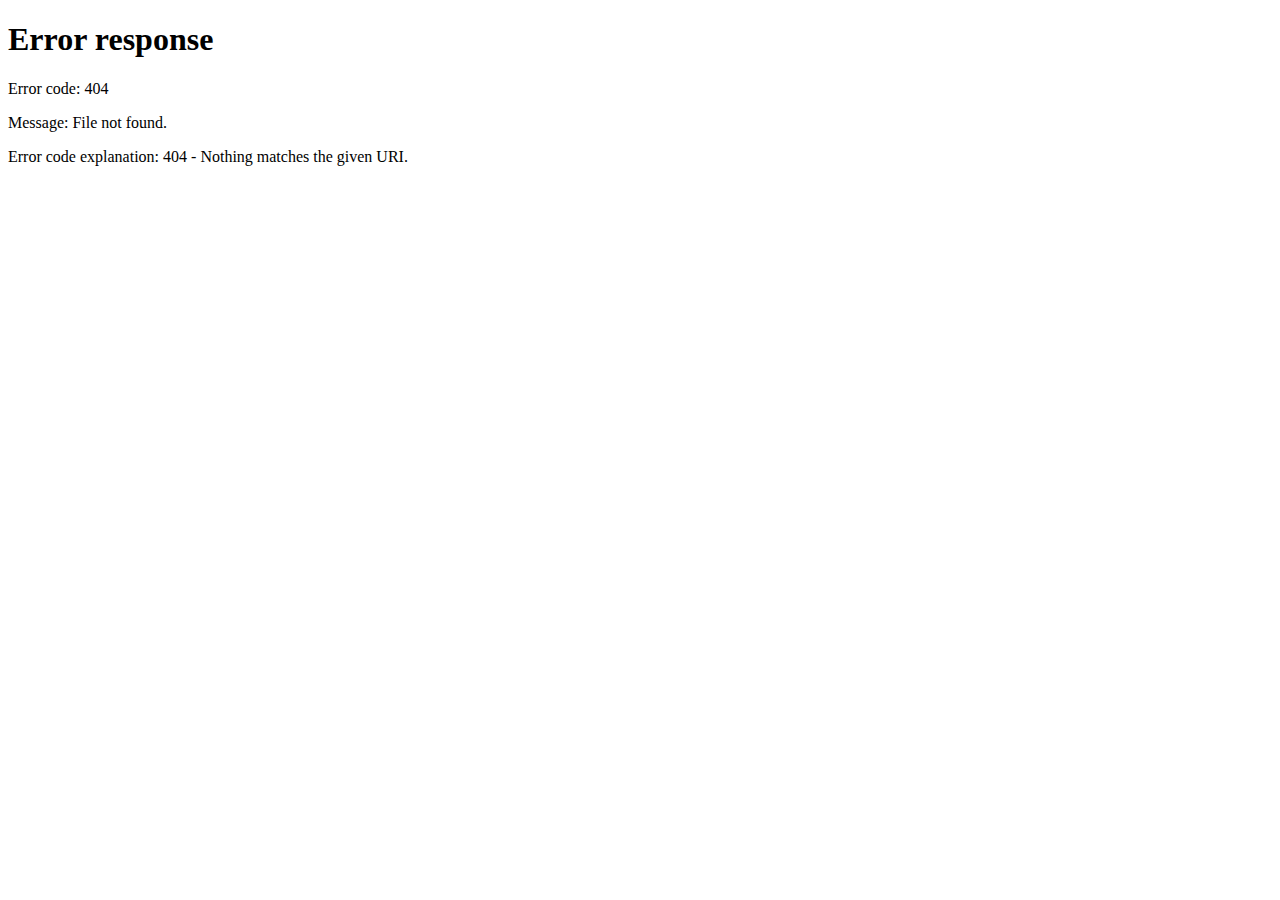
==== index2.html @ 04f1ca06 "Add files via upload" ====
<!DOCTYPE html>
<html lang="en">

<head>
    <meta charset="UTF-8">
    <meta name="viewport" content="width=device-width, initial-scale=1">
    <meta http-equiv="Cache-Control" content="no-cache, no-store, must-revalidate" />
    <meta http-equiv="cache-control" content="max-age=0" />
    <meta http-equiv="Pragma" content="no-cache" />
    <meta http-equiv="Expires" content="0" />
    <meta name="description" content="" />
    <meta name="keywords" content="" />
    <script src="https://ajax.aspnetcdn.com/ajax/jQuery/jquery-3.6.4.min.js"></script>
    <link rel="stylesheet" href="https://fonts.googleapis.com/css2?family=Material+Symbols+Outlined:opsz,wght,FILL,GRAD@20..48,100..700,0..1,-50..200" />
    <link rel="stylesheet" href="style2.css">
    <title>Покупка недвижимости в России</title>
</head>

<body>
<script>
        const body = document.body.offsetWidth;
        if(body > 480){
            location.href = "index.php";
        }
        console.log('Ширина body:' + body);
</script>
    <div class="maindiv">
        <div class="hellodiv">
            <img class="helloimg" style="left: -80vw;" src="https://cdn-p.cian.site/images/55/260/631/san-siti-sochi-jk-1360625549-10.jpg">
            <div class="blackoutdiv"></div>
            <div class="hellocontent">
                <div class="headerdiv">
                    <div class="headerlogodiv">
                        <img class="logoimg" src="image/real-estate-logo1.png">
                    </div>
                    <div class="divmenuspan">
                        <span class="material-symbols-outlined hellomenu">
                            menu
                        </span>
                    </div>
                    <div class="dropdiv">
                        <div class="a1">
                            <div class="b1">
                                <span class="material-symbols-outlined hellomenu">
                                    close
                                </span>
                            </div>
                        </div>
                        <div class="a2">
                            <a>Объекты</a>
                        </div>
                        <div class="a2">
                            <a>Планировки</a>
                        </div>
                        <div class="a2">
                            <a>Ипотека</a>
                        </div>
                        <div class="a2">
                            <a>О компании</a>
                        </div>
                        <div class="actiondiv">
                            <div class="accautdiv">
                                <span class="material-symbols-outlined accounticon">
                                    account_circle
                                </span>
                                <span id="accountspan">Войти</span>
                            </div>
                            <div class="accautdiv" style="margin: 0 5vw;">
                                <span class="material-symbols-outlined accounticon">
                                    real_estate_agent
                                </span>
                                <span id="accountspan">Дома</span>
                            </div>
                            <div class="accautdiv">
                                <span class="material-symbols-outlined accounticon">
                                    receipt_long
                                </span>
                                <span id="accountspan">Сделки</span>
                            </div>
                        </div>
                    </div>
                </div>
                <div class="mainhellocontent">
                    <p class="headerp">Недвижимость премиум класса в России</p>
                    <p class="headerp2">Мы создаем дома, инфраструктуру и сервисы, которые экономят ваше время, чтобы вы могли потратить его на то, что действительно важно</p>
                </div>
            </div>
        </div>
        <div class="maincontent">
            <div class="conteiner1">
                <div class="a1">
                    <div class="b1">
                        <p class="headingp">Все нужное всегда рядом</p>
                    </div>
                    <div class="b2">
                        <div class="c1">
                            <p class="p1">5-10</p>
                            <p class="p2">минут до </br> центра города</p>
                        </div>
                        <div class="c1">
                            <p class="p1">5-10</p>
                            <p class="p2">минут до </br> парков и скверов</p>
                        </div>
                        <div class="c1">
                            <p class="p1">15-20</p>
                            <p class="p2">минут до </br> аэропрота</p>
                        </div>
                        <div class="c1">
                            <p class="p1">5-10</p>
                            <p class="p2">минут до </br> торговых центров</p>
                        </div>
                    </div>
                </div>
            </div>
            <div class="heading">
                <p class="headingp">Наша коллекция раскошных интерьеров</p>
                <p class="headingp2">Выбирайте из множества вариантов от классических до современных и создавайте уют и комфорт в своем доме, который будет по достоинству оценен всеми ваши гостями.</p>
            </div>
            <div class="container2">
                <div class="photobanner banner1">
                    <img src="https://pic.voombu.ru/img/hotel/max1280x900/817/81790423.jpg">
                    <img src="https://moretraveler.com/wp-content/uploads/2022/12/sa2-5.jpg">
                    <img src="https://bucwar.ru/wp-content/uploads/2019/05/armani-hotel-dubai-09.jpg">
                    <img src="https://idei.club/uploads/posts/2022-03/1647592143_35-idei-club-p-intereri-v-emiratakh-interer-krasivo-foto-44.jpg">
                    <img src="https://pro-dachnikov.com/uploads/posts/2023-01/1672790240_pro-dachnikov-com-p-kukhnya-bogataya-sovremennaya-foto-40.jpg">
                    <img src="http://holidayrentalagency.com/wp-content/uploads/2019/07/185775834.jpg">
                    <img src="https://i.pinimg.com/originals/e7/bf/fd/e7bffd674918bc4b8f65fb2ce43fd81b.jpg">
                    <img src="https://www.zeninteriors.net/wp-content/uploads/2019/04/Burj-Khalifa-4302-20.png">
                    <img src="https://almode.ru/uploads/posts/2021-04/1619784060_24-p-vannaya-komnata-s-dzhakuzi-i-dushem-29.jpg">
                    <img src="https://dubai-luxury.property/ru/uploads/images/2022-04/cbfa8e18e68fbdc597ad792f6bf6b789.jpg">
                    <img src="https://pic.voombu.ru/img/hotel/max1280x900/817/81790423.jpg">
                    <img src="https://moretraveler.com/wp-content/uploads/2022/12/sa2-5.jpg">
                    <img src="https://bucwar.ru/wp-content/uploads/2019/05/armani-hotel-dubai-09.jpg">
                    <img src="https://idei.club/uploads/posts/2022-03/1647592143_35-idei-club-p-intereri-v-emiratakh-interer-krasivo-foto-44.jpg">
                    <img src="https://pro-dachnikov.com/uploads/posts/2023-01/1672790240_pro-dachnikov-com-p-kukhnya-bogataya-sovremennaya-foto-40.jpg">
                    <img src="http://holidayrentalagency.com/wp-content/uploads/2019/07/185775834.jpg">
                    <img src="https://i.pinimg.com/originals/e7/bf/fd/e7bffd674918bc4b8f65fb2ce43fd81b.jpg">
                    <img src="https://www.zeninteriors.net/wp-content/uploads/2019/04/Burj-Khalifa-4302-20.png">
                    <img src="https://almode.ru/uploads/posts/2021-04/1619784060_24-p-vannaya-komnata-s-dzhakuzi-i-dushem-29.jpg">
                    <img src="https://dubai-luxury.property/ru/uploads/images/2022-04/cbfa8e18e68fbdc597ad792f6bf6b789.jpg">
                </div>
            </div>
            <div class="container2">
                <div class="photobanner banner2">
                    <img src="https://lampaexpert.ru/wp-content/uploads/2020/08/blobid1597923686500.jpg">
                    <img src="https://rstart-shop.ru/wp-content/uploads/3/5/d/35d1338480944bfecc7a8c0ce70f6076.jpeg">
                    <img src="https://rstart-shop.ru/wp-content/uploads/f/8/d/f8df9843230ef84045cf24876cdff36f.jpeg">
                    <img src="https://pro-dachnikov.com/uploads/posts/2023-01/1673910013_pro-dachnikov-com-p-bra-v-gostinoi-v-interere-foto-80.jpg">
                    <img src="https://pro-dachnikov.com/uploads/posts/2021-07/1627422136_63-p-krasivie-sovremennie-intereri-domov-foto-63.jpg">
                    <img src="https://almode.ru/uploads/posts/2021-06/1624025161_5-almode_ru-p-luchshie-intereri-kvartir-6.jpg">
                    <img src="https://pro-dachnikov.com/uploads/posts/2021-12/1638675437_32-pro-dachnikov-com-p-krasivii-interer-kukhni-v-kvartire-foto-32.jpg">
                    <img src="https://i.pinimg.com/originals/a6/0e/3b/a60e3bfdf4ebb4a70ea6ea96ce21abf1.jpg">
                    <img src="https://pro-dachnikov.com/uploads/posts/2021-10/1634606221_22-p-kvartira-s-terrasoi-foto-23.jpg">
                    <img src="https://mykaleidoscope.ru/uploads/posts/2020-02/1582219070_57-p-minimalizm-v-interere-gostinikh-79.jpg">
                    <img src="https://lampaexpert.ru/wp-content/uploads/2020/08/blobid1597923686500.jpg">
                    <img src="https://rstart-shop.ru/wp-content/uploads/3/5/d/35d1338480944bfecc7a8c0ce70f6076.jpeg">
                    <img src="https://rstart-shop.ru/wp-content/uploads/f/8/d/f8df9843230ef84045cf24876cdff36f.jpeg">
                    <img src="https://pro-dachnikov.com/uploads/posts/2023-01/1673910013_pro-dachnikov-com-p-bra-v-gostinoi-v-interere-foto-80.jpg">
                    <img src="https://pro-dachnikov.com/uploads/posts/2021-07/1627422136_63-p-krasivie-sovremennie-intereri-domov-foto-63.jpg">
                    <img src="https://almode.ru/uploads/posts/2021-06/1624025161_5-almode_ru-p-luchshie-intereri-kvartir-6.jpg">
                    <img src="https://pro-dachnikov.com/uploads/posts/2021-12/1638675437_32-pro-dachnikov-com-p-krasivii-interer-kukhni-v-kvartire-foto-32.jpg">
                    <img src="https://i.pinimg.com/originals/a6/0e/3b/a60e3bfdf4ebb4a70ea6ea96ce21abf1.jpg">
                    <img src="https://pro-dachnikov.com/uploads/posts/2021-10/1634606221_22-p-kvartira-s-terrasoi-foto-23.jpg">
                    <img src="https://mykaleidoscope.ru/uploads/posts/2020-02/1582219070_57-p-minimalizm-v-interere-gostinikh-79.jpg">
                </div>
            </div>
            <div class="container2">
                <div class="photobanner banner3">
                    <img src="https://almode.ru/uploads/posts/2021-06/1624956795_25-almode_ru-p-kvartira-v-temnom-stile-25.jpg">
                    <img src="https://wp-s.ru/wallpapers/2/13/512992744204291/dizajnerskij-interer-kuxni-s-krasivoj-lyustroj.jpg">
                    <img src="https://dipplast.ru/wp-content/uploads/a/7/b/a7b1972520871abb9f876eb78043f55d.jpeg">
                    <img src="https://pro-dachnikov.com/uploads/posts/2021-10/1634632067_4-p-krasivie-letnie-verandi-foto-4.jpg">
                    <img src="https://almode.ru/uploads/posts/2021-07/1625236673_43-almode_ru-p-krasivie-dizainerskie-kvartiri-44.jpg">
                    <img src="https://interiorsmall.ru/wp-content/uploads/dizaynerskaya-kvartira-studiya-17.jpeg">
                    <img src="https://almode.ru/uploads/posts/2021-04/1619785306_28-p-elitnaya-otdelka-vannoi-komnati-29.jpg">
                    <img src="http://static.tildacdn.com/tild6133-3063-4264-b861-336132626636/t5000x3750.jpg">
                    <img src="https://moidomiks.ru/wp-content/uploads/2019/02/1-28.jpg">
                    <img src="https://pro-dachnikov.com/uploads/posts/2021-10/1633389564_36-p-krasivaya-bolshaya-kukhnya-v-dome-foto-39.jpg">
                    <img src="https://almode.ru/uploads/posts/2021-06/1624956795_25-almode_ru-p-kvartira-v-temnom-stile-25.jpg">
                    <img src="https://wp-s.ru/wallpapers/2/13/512992744204291/dizajnerskij-interer-kuxni-s-krasivoj-lyustroj.jpg">
                    <img src="https://dipplast.ru/wp-content/uploads/a/7/b/a7b1972520871abb9f876eb78043f55d.jpeg">
                    <img src="https://pro-dachnikov.com/uploads/posts/2021-10/1634632067_4-p-krasivie-letnie-verandi-foto-4.jpg">
                    <img src="http://cdn.barbdelollis.com/wp-content/uploads/two-sophisticated-luxury-apartments-includes-floor_187014.jpg">
                    <img src="https://interiorsmall.ru/wp-content/uploads/dizaynerskaya-kvartira-studiya-17.jpeg">
                    <img src="https://almode.ru/uploads/posts/2021-04/1619785306_28-p-elitnaya-otdelka-vannoi-komnati-29.jpg">
                    <img src="http://static.tildacdn.com/tild6133-3063-4264-b861-336132626636/t5000x3750.jpg">
                    <img src="https://moidomiks.ru/wp-content/uploads/2019/02/1-28.jpg">
                    <img src="https://pro-dachnikov.com/uploads/posts/2021-10/1633389564_36-p-krasivaya-bolshaya-kukhnya-v-dome-foto-39.jpg">
                </div>
            </div>
            <div class="container3">
                <div class="heading">
                    <p class="headingp">Купи квартиру в одном из городов России</p>
                </div>
                <div class="a1">
                    <div class="b1">
                        <div class="div">
                            <img style="transition: all 0.3s ease-in-out;" src="image/fridland.png">
                        </div>
                        <div class="description">
                            <p class="p1">от 10 млн</p>
                            <p class="p2">Сочи, Курортный проспект</p>
                            <p class="p3">Сочетание истории с яркой современной архитектурой, комфортабельной планировкой и удачным месторасположением в центре.</p>
                            <p class="p4">Нажмите для просмотра</p>
                        </div>
                        <img class="image1" src="https://cdn-p.cian.site/images/55/260/631/san-siti-sochi-jk-1360625549-10.jpg"></img>
                    </div>
                    <div class="b2">
                        <div class="div">
                            <img style="transition: all 0.3s ease-in-out;" src="https://static.tildacdn.com/tild3863-3962-4963-b162-343466343434/__1.svg">
                            
                        </div>
                        <div class="description">
                            <p class="p1">от 7.8 млн</p>
                            <p class="p2">Геленджик, улица Крымская</p>
                            <p class="p3">Доступность городской среды в гармоничном сочетании с преимуществами жизни на природе. Европланировки повышенного комфорта.</p>
                            <p class="p4">Нажмите для просмотра</p>
                        </div>
                        <img class="image1" src="https://kmory.ru/img/Резиденция.jpg"></img>
                    </div>
                </div>
                <div class="a2">
                    <div class="b1">
                        <div class="div">
                            <img style="transition: all 0.3s ease-in-out;" src="image/TeodorCrone-01.png">
                        </div>
                        <div class="description">
                            <p class="p1">от 5.2 млн</p>
                            <p class="p2">Казань, улица Петра Метальникова</p>
                            <p class="p3">Сочетание истории с яркой современной архитектурой, комфортабельной планировкой и удачным месторасположением в центре.</p>
                            <p class="p4">Нажмите для просмотра</p>
                        </div>
                        <img class="image1" src="https://miriadagroup.ru/wp-content/uploads/2017/08/03-e1505386266928.jpg"></img>
                    </div>
                    <div class="b2">
                        <div class="div">
                            <img style="transition: all 0.3s ease-in-out;" src="image/PrincessRoyale-01.png">
                        </div>
                        <div class="description">
                            <p class="p1">от 4.6 млн</p>
                            <p class="p2">Краснодар, Кубанская набережная</p>
                            <p class="p3">Доступность городской среды в гармоничном сочетании с преимуществами жизни на природе. Европланировки повышенного комфорта.</p>
                            <p class="p4">Нажмите для просмотра</p>
                        </div>
                        <img class="image1" src="https://img5.goodfon.ru/original/2736x1826/2/f4/krasnodar-gorod-rossiia-reka-kuban-nebo-leto-doma-zdaniia-ne.jpg"></img>
                    </div>
                </div>
            </div>
        </div>
    </div>
    </div>
    <footer class="footer">
        <div class="container">
            <div class="row">
                <div class="footer-col">
                    <h4>company</h4>
                    <ul>
                        <li><a href="#">about us</a></li>
                        <li><a href="#">our services</a></li>
                        <li><a href="#">privacy policy</a></li>
                        <li><a href="#">affiliate program</a></li>
                    </ul>
                </div>
                <div class="footer-col">
                    <h4>get help</h4>
                    <ul>
                        <li><a href="#">FAQ</a></li>
                        <li><a href="#">shipping</a></li>
                        <li><a href="#">returns</a></li>
                        <li><a href="#">order status</a></li>
                        <li><a href="#">payment options</a></li>
                    </ul>
                </div>
                <div class="footer-col">
                    <h4>online shop</h4>
                    <ul>
                        <li><a href="#">watch</a></li>
                        <li><a href="#">bag</a></li>
                        <li><a href="#">shoes</a></li>
                        <li><a href="#">dress</a></li>
                    </ul>
                </div>
                <div class="footer-col">
                    <h4>follow us</h4>
                    <div class="social-links">
                        <a href="#"><i class="fab fa-facebook-f"></i></a>
                        <a href="#"><i class="fab fa-twitter"></i></a>
                        <a href="#"><i class="fab fa-instagram"></i></a>
                        <a href="#"><i class="fab fa-linkedin-in"></i></a>
                    </div>
                </div>
            </div>
        </div>
    </footer>
    <!-- <script src="script.js"></script> -->
    <script src="script2.js"></script>
</body>

</html>
---- style2.css ----
:root {
    --index: calc(1vw + 1vh)
  /* --body-back: #202020; */
  --body-back: #171717;
  --color1: #080C25;
  --color2: #161E35;
  --color3: #293659;
  --color4: #3071E7;
  --color5: #A6B2EC;
  --color-text: #fdfff5;
  --color-body: #f4f6fb;
}
@font-face {
  font-family: "Manrope-Light";
  src: url("fonts/manrope/Manrope-Light.woff2") format("woff2");
}
@font-face {
  font-family: "Manrope-Regular";
  src: url("fonts/manrope/Manrope-Regular.woff2") format("woff2");
}
@font-face {
  font-family: "Manrope-Medium";
  src: url("fonts/manrope/Manrope-Medium.woff2") format("woff2");
}
@font-face {
  font-family: "Manrope-Bold";
  src: url("fonts/manrope/Manrope-Bold.woff2") format("woff2");
}
@font-face {
  font-family: "Manrope-ExtraBold";
  src: url("fonts/manrope/Manrope-ExtraBold.woff2") format("woff2");
}
@font-face {
  font-family: "Mjunegull-regular";
  src: url("fonts/junegull-regular.woff2") format("woff2");
}
@font-face {
  font-family: "Library3amsoft";
  src: url("fonts/Library3amsoft.woff2") format("woff2");
}
* {
  margin: 0px;
  box-sizing: border-box;
  font-family: "Manrope-Regular";
  color: var(--color-text);
}
body {
    background-color: var(--body-back);
    width: 100%;
    background-color: var(--color-body);
    overflow-x: hidden;
}
.material-symbols-outlined {
  font-variation-settings:
  'FILL' 0,
  'wght' 400,
  'GRAD' 0,
  'opsz' 48
}
.maindiv {
    width: 100%;
}
.hellodiv{
    position: relative;
    display: flex;
    height: 100%;
    overflow: hidden;
    position: relative;
    height: 100vh;
}
.helloimg{
    position: relative;
  object-fit: cover;
  object-position: center center;
    height: 100%;
    top: 0;
    left: 0;
}
.blackoutdiv{
    position: absolute;
    width: 100%;
    height: 100%;
    z-index: 0;
    background: radial-gradient(rgb(0, 0, 0, 0.1), rgb(0, 0, 0, 0.8 ));
}
.hellocontent{
    position: absolute;
    z-index: 5;
    height: 100%;
    width: 100%;
  }
  .headerdiv{
    position: relative;
    display: flex;
    justify-content: space-between;
    height: 15vw;
    width: 100%;
    transition: all 0.3s ease-in-out;
    align-items: center;
    border-width: 0;
    background: linear-gradient(to bottom, rgb(0, 0, 0, 0.8 ), rgb(0, 0, 0, 0 ));
    /* box-shadow: 0 0 2vw 2vw rgb(0, 0, 0, 0.2    ); */
    /* background: linear-gradient(black , transparent); */
  }
  .headerlogodiv{
    display: flex;
    /* justify-content: center; */
    height: 100%;
    width: 100%;
    width: auto;
    overflow: hidden;
  }
  .logoimg{
    height: 100%;
    padding: 2vw;
    justify-self: center;
  }
  .headerdiv.fixed-top{
    position: relative;
    position: fixed;
    background: none;
    background-color: white;
    /* background-color: transparent;
    backdrop-filter: blur(30px); */
    box-shadow: 0 0 1vw 0vw rgb(0, 0, 0, 0.1);
    z-index: 5;
    top: 0;
    left: 0;
    right: 0;
  }
  .headerdiv.fixed-top a,
  .headerdiv.fixed-top span{
    color: var(--color2);
  }
  .divmenuspan{
    height: 100%;
    aspect-ratio: 1/1;
    display: flex;
    justify-content: center;
    align-items: center;
  }
  .hellomenu{
    font-size: 7vw;
  }
  .dropdiv{
    box-sizing: border-box;
    position: absolute;
    display: flex;
    flex-direction: column;
    align-items: center;
    width: 100%;
    height: 0;
    justify-self: start;
    top: 0;
    background-color: white;
    transition: height 0.3s ease-in-out, top 0.5s ease-in-out;
    overflow: hidden;
  }
  .dropdiv *{
    color: #333333;
  }
  .dropdiv .a1{
    align-self: flex-end;
  }
  .dropdiv .a1 .b1{
    height: 100%;
    aspect-ratio: 1/1;
    display: flex;
    justify-content: center ;
    align-items: center;
  }
  .dropdiv .a2{
    margin-bottom: 3vw;
    font-size: 4.5vw;
  }
  .dropdiv .accautdiv .accounticon{
    font-size: 9vw;
  }
  .dropdiv .accautdiv #accountspan{
    font-size: 4.5vw;
  }
  .actiondiv{
    display: flex;
    margin-top: 2.5vw;
  }
  .accautdiv{
    display: flex;
    flex-direction: column;
    align-items: center;
    justify-content: center;
    cursor: pointer;
  }
  .mainhellocontent{
    margin: 10vw;
    display: flex;
    flex-direction: column;
    align-items: center;
  }
  .mainhellocontent p{
    text-align: center;
    text-shadow: 0 0 2vw rgb(0, 0, 0 );
  }
  .mainhellocontent .headerp{
    font-size: 10vw;
    font-family: 'Manrope-Bold';
  }
  .mainhellocontent .headerp2{
    font-size: 4vw;
    margin-top: 5vw;
  }
  .maincontent .conteiner1{
    background-image: url(image/gradientphone.jpg);
    /* opacity: 0.5; */
    background-repeat: no-repeat;
    background-attachment: fixed;
    background-size: cover;
    /* height: 80vh; */
    height: 50vh;
    width: 100%;
    margin-bottom: 5vw;
    margin-top: 5vw;
    display: flex;
    justify-content: center;
    align-items: center;
  }
  .conteiner1 .a1{
    display: flex;
    flex-direction: column;
  }
  .maincontent .conteiner1 .b1{
    display: flex;
    flex-direction: column;
    }
    .maincontent .conteiner1 .b2{
        display: flex;
        flex-wrap: wrap;
    }
    .maincontent .conteiner1 .b1 .headingp{
        font-size: 5vw;
        color: white;
        font-family: 'Mjunegull-regular';
        align-self: center;
        margin-bottom: 5vw;
      }
      .maincontent .conteiner1 .b2 .c1{
        flex-basis: 50%;
        margin-bottom: 5vw;
        display: flex;
        height: 20vw;
        aspect-ratio: 1/1;
        justify-content: start;
        align-items: center;
        flex-direction: column;
        padding: 0 1vw;
      }
      .maincontent .conteiner1 .b2 .c1 .p1{
        font-family: 'Mjunegull-regular';
        color: white;
        font-size: 10vw;
        text-align: center;
      }
      .maincontent .conteiner1 .b2 .c1 .p2{
        font-family: 'Mjunegull-regular';
        color: white;
        font-size: 3.5vw;
        text-align: center;
      }
      .maincontent .heading{
        width: 100%;
        padding: 0 5vw;
        display: flex;
        flex-direction: column;
        align-items: center;
      }
      .maincontent .heading .headingp{
        color: #333333;
        font-size: 6vw;
        font-family: 'Manrope-Medium';
        width: 100%;
        text-align: center;
        margin-bottom: 3vw;
      }
      .maincontent .heading .headingp2{
        color: #7e7e7e;
        font-size: 3.5vw;
        font-family: 'Manrope-Medium';
        width: 100%;
        text-align: center;
        margin-bottom: 4vw;
      }
      .container2{
        height: 15vh;
        width: 100%;
        position:relative; 
        overflow:hidden;
        margin-bottom: 1vw;
      }
      .container2 .a1{
        position: absolute;
        top: 0;
        left: 0;
        white-space: nowrap;
        display: flex;
        height: 100%;
        width: 100%;
        overflow: hidden;
        animation: scrolling 10s linear infinite;
        animation-play-state: running;
      }
      .container2 img{
        height: 100%;
      }
      
      .photobanner {
        position:absolute; 
        height: 100%;
        top:0px; 
        left:0px; 
        overflow:hidden; 
        white-space: nowrap;
        /* animation: bannermove 150s linear infinite; */
      }
      .container2 .banner1 {
        animation: bannermove 140s linear infinite;
      }
      .container2 .banner2 {
        animation: bannermove2 100s linear infinite;
      }
      .container2 .banner3 {
        animation: bannermove 190s linear infinite;
      }
      
      .photobanner img {   
        border-radius: 0.5vh; 
        margin: 0 0.5vw;
        height: 100%;
      } 
      
      @keyframes bannermove {
        0% {
            transform: translate(0, 0);
        }
        100% {
            transform: translate(-50%, 0);
        }
      }
      @keyframes bannermove2 {
        0% {
            transform: translate(-77%, 0);
        }
        100% {
            transform: translate(-26.9%, 0);
        }
      }
      .container3{
        display: flex;
        width: 100%;
        flex-direction: column;
      }
      .container3 .heading .headingp{
        color: #333333;
        font-size: 2.5vh;
        font-family: 'Manrope-Medium';
        margin-top: 4vw;
        /* margin-bottom: 4vw; */
      }
      .container3 .a1,
.container3 .a2{
  display: flex;
  flex-direction: column;
  /* height: 35vw; */
  aspect-ratio: 1/1;
  width: 100%;
}
.container3 .b1,
.container3 .b2{
  display: flex;
  flex-direction: column;
  flex-wrap: wrap;
  width: 100%;
  height: 100%;
  position: relative;
  overflow: hidden;
  background-color: black;
}
.container3 .image1{
    height: 100%;
    width: 100%;
    object-fit: cover;
    object-position: center;
    transition: all 0.5s ease-in-out;
    opacity: 0.48;
    top: 0;
    left: 0;
  }
  .container3 .b1 .div,
.container3 .b2 .div{
  position: absolute;
  display: flex;
  justify-content: center;
  align-items: center;
  z-index: 1;
  top: 0;
  left: 0;
  height: 100%;
  width: 100%;
}
.container3 .b1 .div img,
.container3 .b2 .div img{
  width: 50%;
}
.container3 .heading{
    width: 100%;
    display: flex;
    align-items: center;
    margin-bottom: 3vw;
    margin-top: 4vw;
  }
  .container3 .a1 .description,
  .container3 .a2 .description{
    position: absolute;
    display: flex;
    z-index: 1;
    top: 100%;
    left: 0;
    flex-direction: column;
    width: 100%;
    height: 100%;
    transition-delay: 1s;
    transition: all 0.5s ease-out;
    opacity: 0;
    text-align: center;
    padding: 0 3vw;
    cursor: pointer;
  }
  .container3 .a1 .description .p1,
  .container3 .a2 .description .p1{
    z-index: 1;
    font-size: 5vw;
    padding-top: 5%;
    margin-bottom: 0.5vw;
    font-family: 'Manrope-Bold';
  }
  .container3 .a1 .description .p2,
  .container3 .a2 .description .p2{
    z-index: 1;
    font-size: 4vw;
    margin-bottom: 2vw;
    font-family: 'Manrope-Medium';
  }
  .container3 .a1 .description .p4,
  .container3 .a2 .description .p4{
    z-index: 1;
    font-size: 3vw;
    opacity: 0.7;
    margin-top: 10vw;
  }
  .container3 .a1 .description .p3,
  .container3 .a2 .description .p3{
    font-size: 3vw;
  }
  .container3 .a1 .b1:hover .description,
  .container3 .a2 .b1:hover .description,
  .container3 .a1 .b2:hover .description,
  .container3 .a2 .b2:hover .description {
    top: 0;
    opacity: 1;
  }
  .container3 .a1 .b1:hover .div img,
  .container3 .a2 .b1:hover .div img,
  .container3 .a1 .b2:hover .div img,
  .container3 .a2 .b2:hover .div img{
    /* transform: translateY(-100%); */
    /* padding-top: 50%; */
    z-index: 1;
    transform: scale(0.8);
    opacity: 0;
  }
  .container3 .a1 .b1:hover .image1,
  .container3 .a2 .b1:hover .image1,
  .container3 .a1 .b2:hover .image1,
  .container3 .a2 .b2:hover .image1{
    transform: scale(1.2);
  }
  .footer{
    margin-top: 5vw;
    height: 100vw;
  }
  @import url('https://fonts.googleapis.com/css2?family=Poppins:wght@300;400;500;600;700&display=swap');
  .container{
    margin:auto;
  }
  .row{
    display: flex;
    flex-wrap: wrap;
  }
  ul{
    list-style: none;
  }
  .footer{
    background-color: #24262b;
      padding: 5vw;
  }
  .footer-col{
     width: 50%;
     padding: 0 1vw;
     margin-bottom: 3vw;
  }
  .footer-col h4{
    font-size: 5vw;
    color: #ffffff;
    text-transform: capitalize;
    margin-bottom: 4vw;
    font-weight: 500;
    position: relative;

  }
  .footer-col h4::before{
    content: '';
    position: absolute;
    left:0;
    bottom: -1vw;
    background-color: #6a94e0;
    height: 0.8vw;
    box-sizing: border-box;
    width: 10vw;
  }
  .footer-col ul li{
    margin-bottom: 2vw;
    margin-left: -2vw;
  }
  .footer-col ul li a{
    font-size: 4vw;
    text-transform: capitalize;
    color: #ffffff;
    text-decoration: none;
    font-weight: 300;
    color: #bbbbbb;
    display: block;
    transition: all 0.3s ease;
  }
  .footer-col ul li a:hover{
    color: #ffffff;
    padding-left: 0.54vw;
  }
  .footer-col .social-links a{
    display: inline-block;
    height: 7vw;
    width: 7vw;
    background-color: rgba(255,255,255,0.2);
    margin:0 2vw 2vw 0;
    text-align: center;
    line-height: 2.7vw;
    border-radius: 50%;
    color: #ffffff;
    transition: all 0.5s ease;
  }
  .footer-col .social-links a:hover{
    color: #24262b;
    background-color: #ffffff;
  }
  
  /*responsive*/
  @media(max-width: 51vw){
    .footer-col{
      width: 50%;
      margin-bottom: 2.03vw;
  }
  }
  @media(max-width: 38.8vw){
    .footer-col{
      width: 100%;
  }
  }
  @media screen and (max-device-width: 480px) {
    
  }
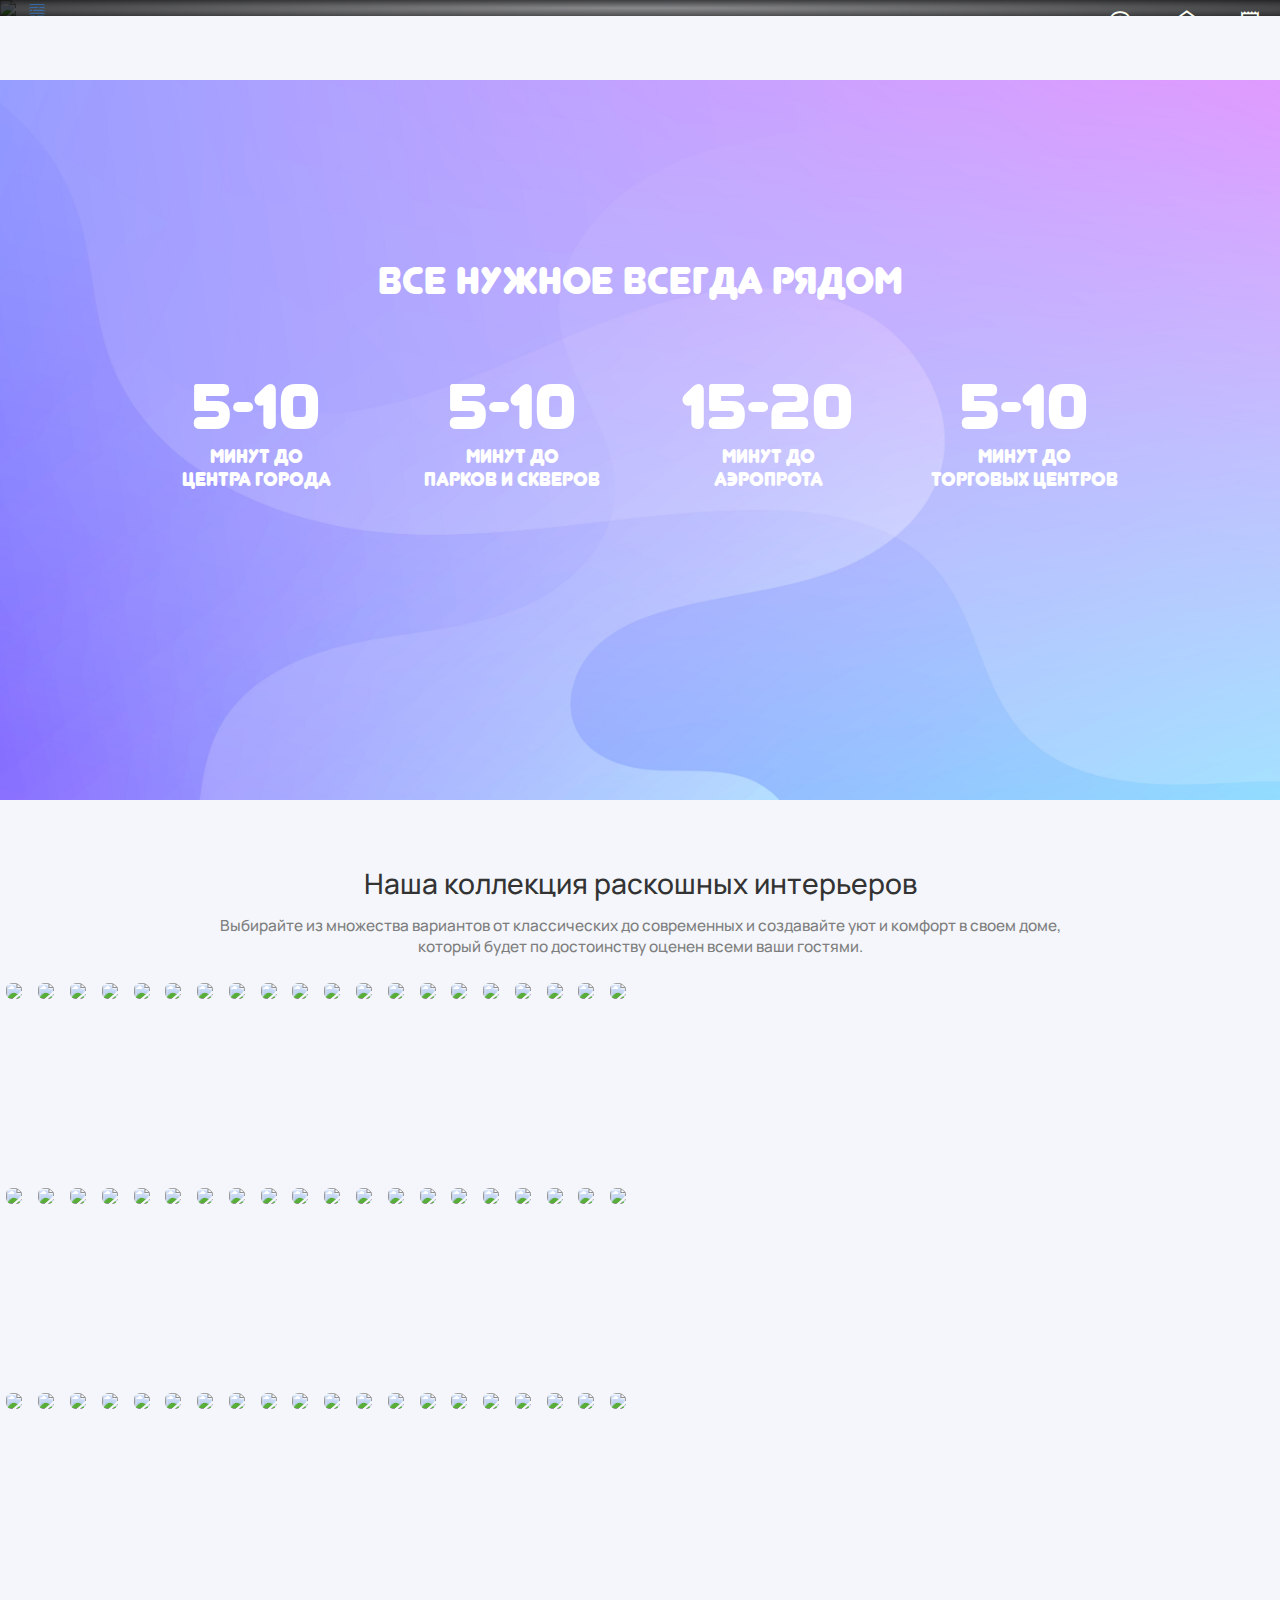
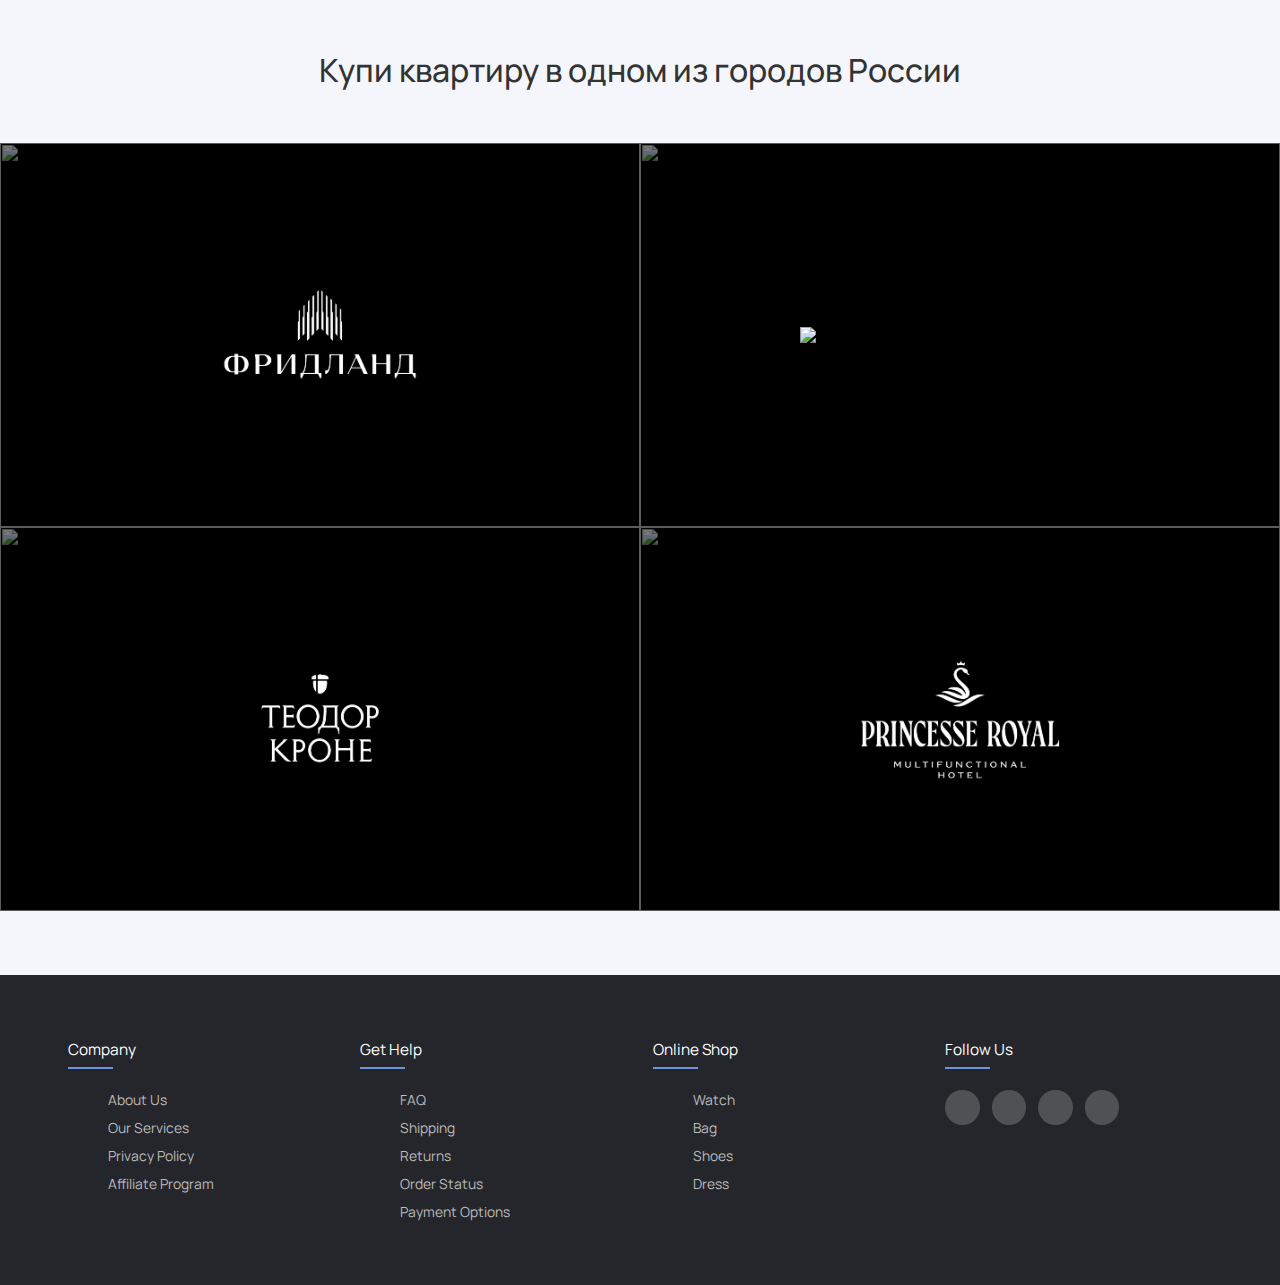
==== commit 85561899: "Update index2.html" ====
--- a/index2.html
+++ b/index2.html
@@ -20,7 +20,7 @@
 <script>
         const body = document.body.offsetWidth;
         if(body > 480){
-            location.href = "index.php";
+            location.href = "index.html";
         }
         console.log('Ширина body:' + body);
 </script>
@@ -296,4 +296,4 @@
     <script src="script2.js"></script>
 </body>
 
-</html>+</html>
